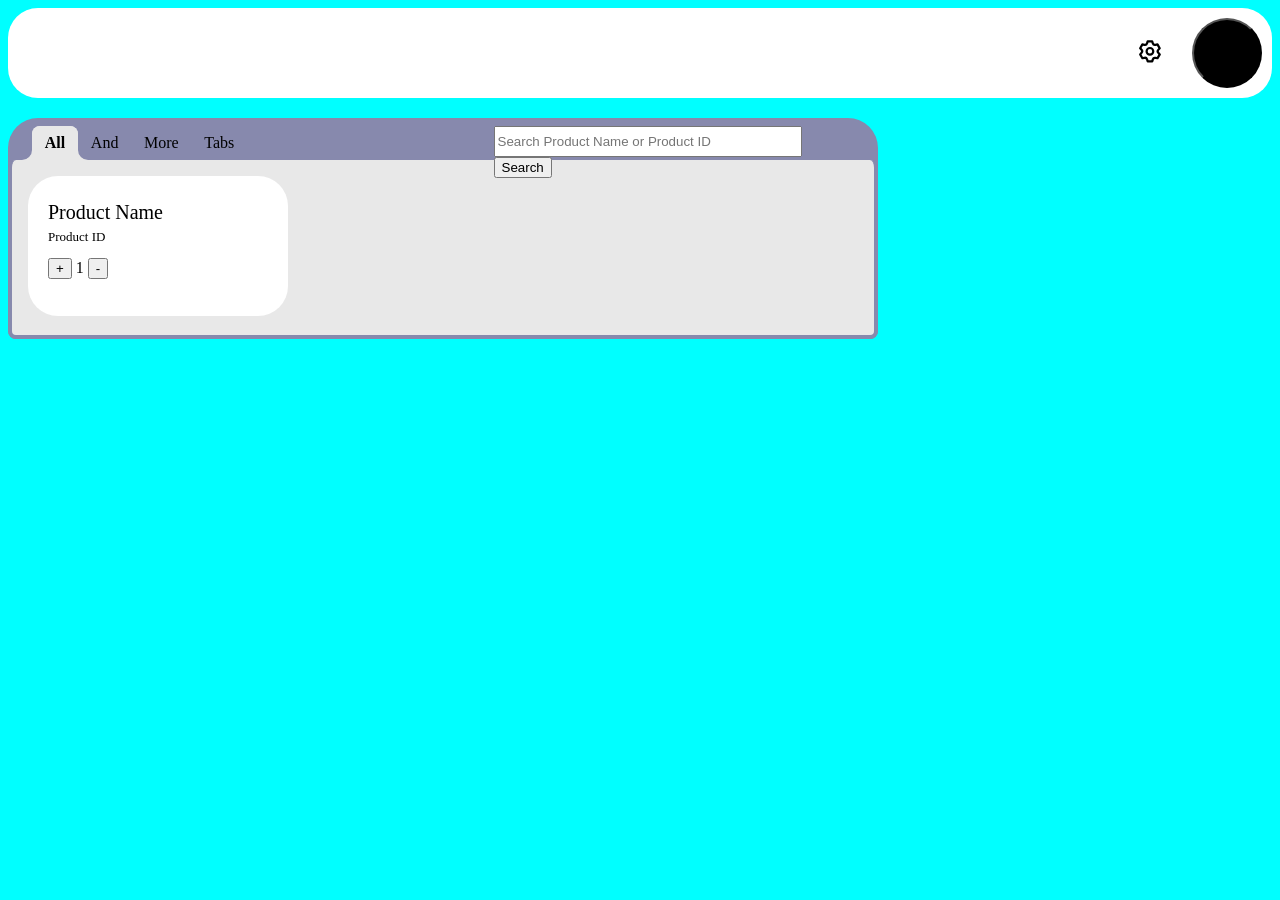
==== user.html @ 6d3f81fd "initial commit" ====
<!DOCTYPE html>
<html lang="en">
<head>
    <meta charset="UTF-8">
    <meta name="viewport" content="width=device-width, initial-scale=1.0">
    <title>User</title>
    <link rel="stylesheet" href="assets/css/user.css">
</head>
<body>
    <div id="content">
        <div id="menus">
            <button style="background-color:transparent; border-color: transparent; cursor: pointer;">
                <svg xmlns="http://www.w3.org/2000/svg" width="2em" viewBox="0 0 24 24"><title>setting</title><path fill="currentColor" d="M19.9 12.66a1 1 0 0 1 0-1.32l1.28-1.44a1 1 0 0 0 .12-1.17l-2-3.46a1 1 0 0 0-1.07-.48l-1.88.38a1 1 0 0 1-1.15-.66l-.61-1.83a1 1 0 0 0-.95-.68h-4a1 1 0 0 0-1 .68l-.56 1.83a1 1 0 0 1-1.15.66L5 4.79a1 1 0 0 0-1 .48L2 8.73a1 1 0 0 0 .1 1.17l1.27 1.44a1 1 0 0 1 0 1.32L2.1 14.1a1 1 0 0 0-.1 1.17l2 3.46a1 1 0 0 0 1.07.48l1.88-.38a1 1 0 0 1 1.15.66l.61 1.83a1 1 0 0 0 1 .68h4a1 1 0 0 0 .95-.68l.61-1.83a1 1 0 0 1 1.15-.66l1.88.38a1 1 0 0 0 1.07-.48l2-3.46a1 1 0 0 0-.12-1.17ZM18.41 14l.8.9l-1.28 2.22l-1.18-.24a3 3 0 0 0-3.45 2L12.92 20h-2.56L10 18.86a3 3 0 0 0-3.45-2l-1.18.24l-1.3-2.21l.8-.9a3 3 0 0 0 0-4l-.8-.9l1.28-2.2l1.18.24a3 3 0 0 0 3.45-2L10.36 4h2.56l.38 1.14a3 3 0 0 0 3.45 2l1.18-.24l1.28 2.22l-.8.9a3 3 0 0 0 0 3.98m-6.77-6a4 4 0 1 0 4 4a4 4 0 0 0-4-4m0 6a2 2 0 1 1 2-2a2 2 0 0 1-2 2"/></svg>
            </button>
            <button id="user-profile"></button>
        </div>
        
    </div>
    <div class="content-body">
        <!-- From Uiverse.io by german_7619 --> 
        <div class="radio-inputs">
            <label class="radio">
                <input type="radio" name="radio" checked="" />
                <span class="name">
                <span class="pre-name"></span>
                <span class="pos-name"></span>
                <span> All </span>
                </span>
                <div class="content">
                <div>
                    <div>
                        <div class="product-card">
                            <div id="product-description">
                                <p id="product-name">Product Name</p>
                                <p id="product-id"> Product ID</p>
                            </div>
                            
                            <div id="quantity-section">
                                <button id="svg-plus">+</button>
                                <label id="quantity">1</label>
                                <button id="svg-minus">-</button>
                            </div>
                        </div>
                    </div>
                </div>
                </div>
            </label>
            <label class="radio">
                <input type="radio" name="radio" />
                <span class="name">
                <span class="pre-name"></span>
                <span class="pos-name"></span>
                <span> And </span>
                </span>
                <div class="content">
                <div>
                    <div>And content</div>
                </div>
                </div>
            </label>

            <label class="radio">
                <input type="radio" name="radio" />
                <span class="name">
                <span class="pre-name"></span>
                <span class="pos-name"></span>
                <span> More </span>
                </span>
                <div class="content">
                <div>
                    <div>More content</div>
                </div>
                </div>
            </label>

            <label class="radio">
                <input type="radio" name="radio" />
                <span class="name">
                <span class="pre-name"></span>
                <span class="pos-name"></span>
                <span> Tabs </span>
                </span>
                <div class="content">
                <div>
                    <div>And Even More content</div>
                </div>
                </div>
            </label>
            <div class="search-inputs">
                <input type="text" placeholder="Search Product Name or Product ID">
                <button>Search</button>
            </div>
        </div>
        

    </div>
    
    <script src="js/pos.js"></script>
</body>
</html>
---- assets/css/user.css ----
body{
    background-color: aqua;
}

#content{
    background-color: white;
    height: 100%;
    border-radius: 30px;
    padding: 10px;
    margin-bottom: 20px;

}
#menus{
    display: flex;
    justify-content: flex-end;
    gap: 20px;
}

#user-profile{
    width: 70px;
    height: 70px;
    background-color: black;
    border-radius: 50%;
    cursor: pointer;
}
#user-profile:hover{
    background-color: blue;
}

#content-body{
    padding: 100px;
}

/* From Uiverse.io by german_7619 */ 
.radio-inputs {

  position: relative;
  display: inline-flex;
  border-top-left-radius: 30px;
  border-top-right-radius: 30px;
  background-color: #8789ad;
  font-size: 16px;
  width: 65%;
  height: 30px;
  padding: 0.5rem 1.5rem 0.5rem 1.5rem;
}
.search-inputs{
    padding-left: 30%;
    position: relative;
    display: inline;
}
.search-inputs input{
    width: 300px;
    height: 25px;
}

.radio-inputs .radio input {
  display: none;
}

.radio-inputs .radio .name {
  display: flex;
  cursor: pointer;
  align-items: center;
  justify-content: center;
  border: none;
  transition: all 0.15s ease-in-out;
  position: relative;
  border-top-left-radius: 0.5rem;
  border-top-right-radius: 0.5rem;
}

.radio-inputs .radio input + .name:hover {
  color: #fff;
}

.radio-inputs .radio input + .name .pre-name,
.radio-inputs .radio input + .name .pos-name {
  content: "";
  position: absolute;
  width: 10px;
  height: 10px;
  background-color: #8789ad;
  bottom: 0;
  opacity: 0;
}

.radio-inputs .radio input + .name .pre-name {
  right: -10px;
  border-bottom-left-radius: 300px;
  box-shadow: -3px 3px 0px 3px #e8e8e8;
}

.radio-inputs .radio input + .name .pos-name {
  left: -10px;
  border-bottom-right-radius: 300px;
  box-shadow: 3px 3px 0px 3px #e8e8e8;
}

.radio-inputs .radio input:checked + .name {
  animation: name-activated;
  animation-duration: 0.1s;
  animation-fill-mode: forwards;
}

@keyframes name-activated {
  from {
    background-color: #8789ad;
    font-weight: 400;
    cursor: pointer;
    color: white;
  }

  to {
    background-color: #e8e8e8;
    font-weight: 600;
    cursor: default;
    color: black;
  }
}

.radio-inputs .radio input:checked + .name .pre-name,
.radio-inputs .radio input:checked + .name .pos-name {
  animation: name-border-activated;
  animation-duration: 0.1s;
  animation-fill-mode: forwards;
  z-index: 0;
}

@keyframes name-border-activated {
  from {
    opacity: 0;
  }

  to {
    opacity: 1;
  }
}

.radio-inputs .radio .name span:last-child {
  z-index: 1;
  padding: 0.5rem 0.8rem;
  border-top-left-radius: 0.5rem;
  border-top-right-radius: 0.5rem;
}

.radio-inputs .radio input:checked + .name span:last-child {
  animation: name-text-activated;
  animation-duration: 0.1s;
  animation-fill-mode: forwards;
}

@keyframes name-text-activated {
  from {
    background-color: #8789ad;
  }

  to {
    background-color: #e8e8e8;
  }
}

.radio-inputs > .radio > .content {
  display: none;
}

.radio-inputs > label.radio > input:checked ~ div.content {
  display: block;
}

.radio-inputs > label.radio > input:checked ~ div.content div * {
  animation: content-activated;
  animation-duration: 1s;
  animation-fill-mode: forwards;
}

.content {
  background-color: #8789ad;
  position: absolute;
  left: 0px;
  right: 0px;
  border-bottom-left-radius: 0.5rem;
  border-bottom-right-radius: 0.5rem;
}

.content > div {
  background-color: #e8e8e8;
  border-radius: 0.5rem;
  padding: 1rem;
  padding-bottom: 1.2rem;
  border: 4px solid #8789ad;
  border-top-width: 0px;
}

@keyframes content-activated {
  from {
    opacity: 0;
  }

  to {
    opacity: 1;
  }
}
#product-description{
  display: flex;
  flex-direction: column;
}
.product-card{
  width: 250px;
  height: 130px;
  padding: 5px;
  background-color: white;
  border-radius: 30px;
}
#product-name{
  display: inline;
  font-size: 20px;
  padding: 0;
  margin-left: 15px;
  margin-bottom: 0;
}
#product-id{
  display: inline-block;
  font-size: small;
  margin-top: 5px;
  margin-left: 15px; 
}

#quantity-section{
  padding-left: 15px;
}
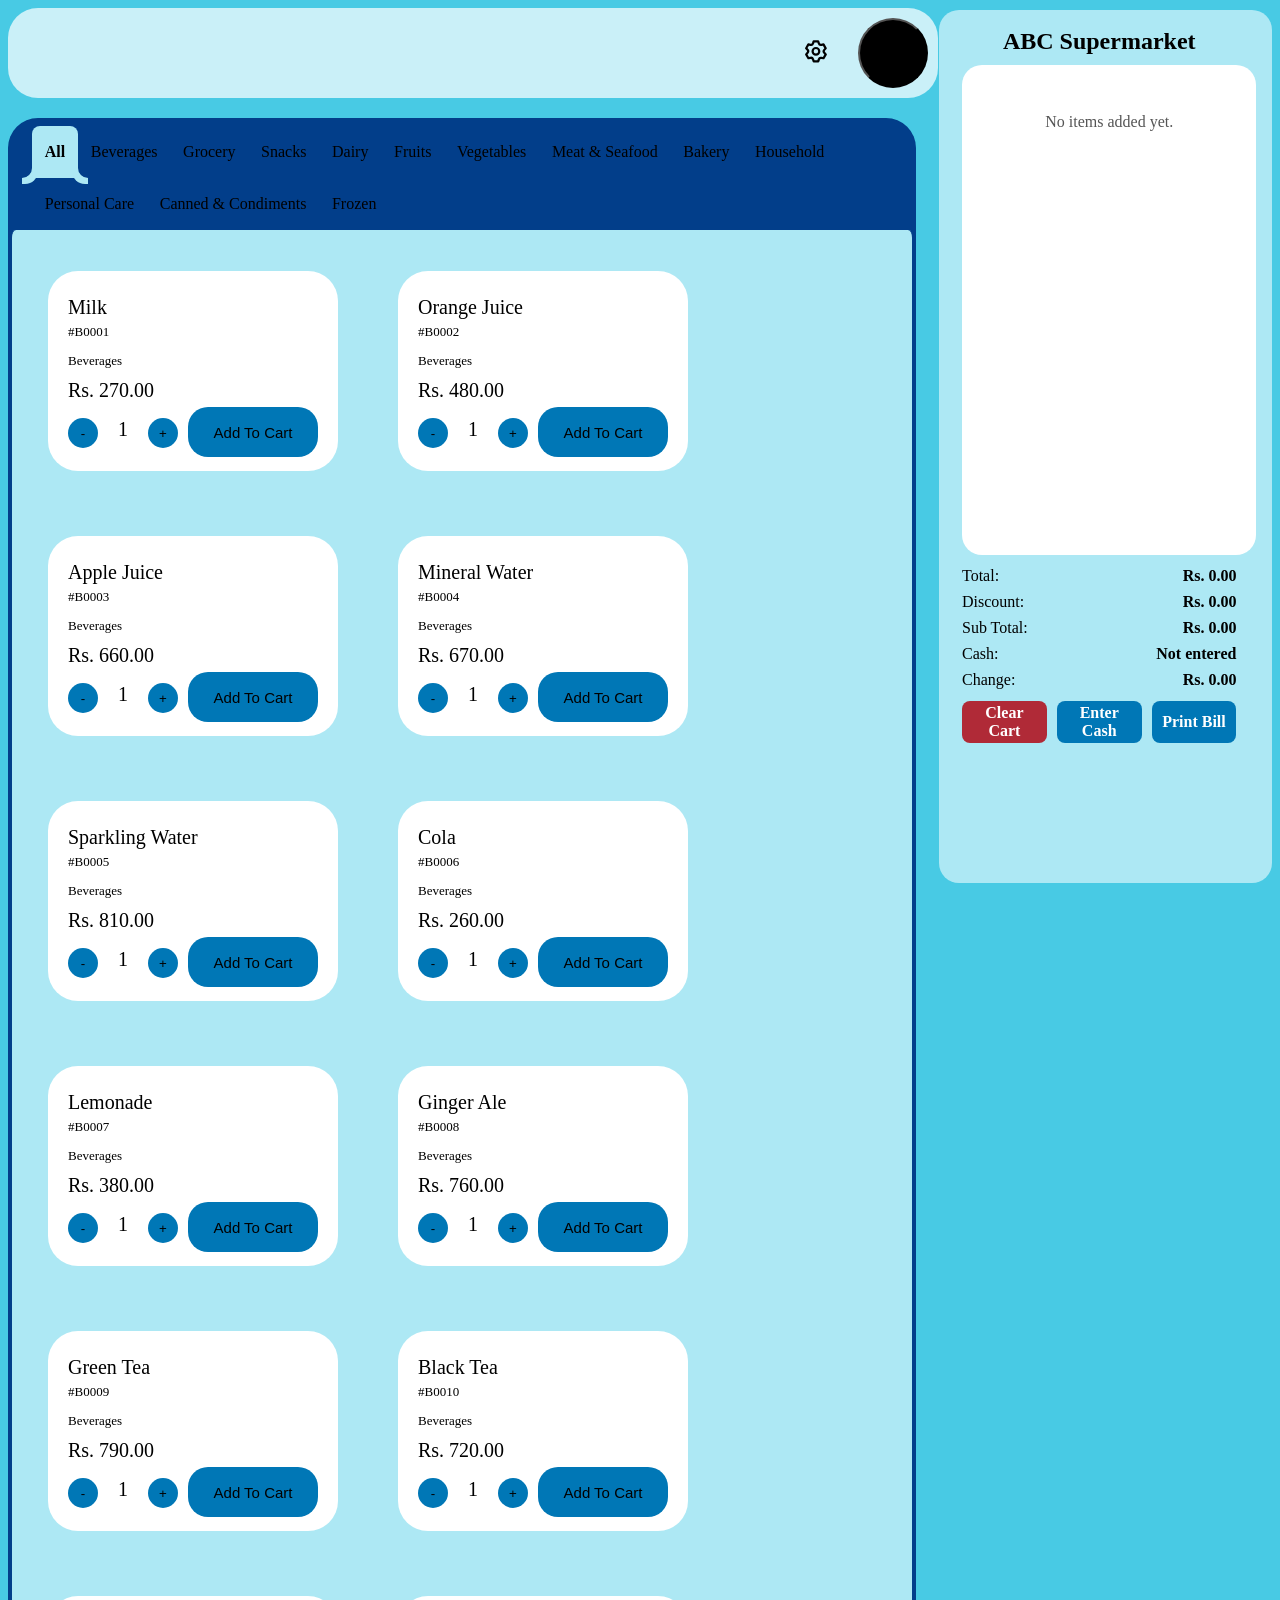
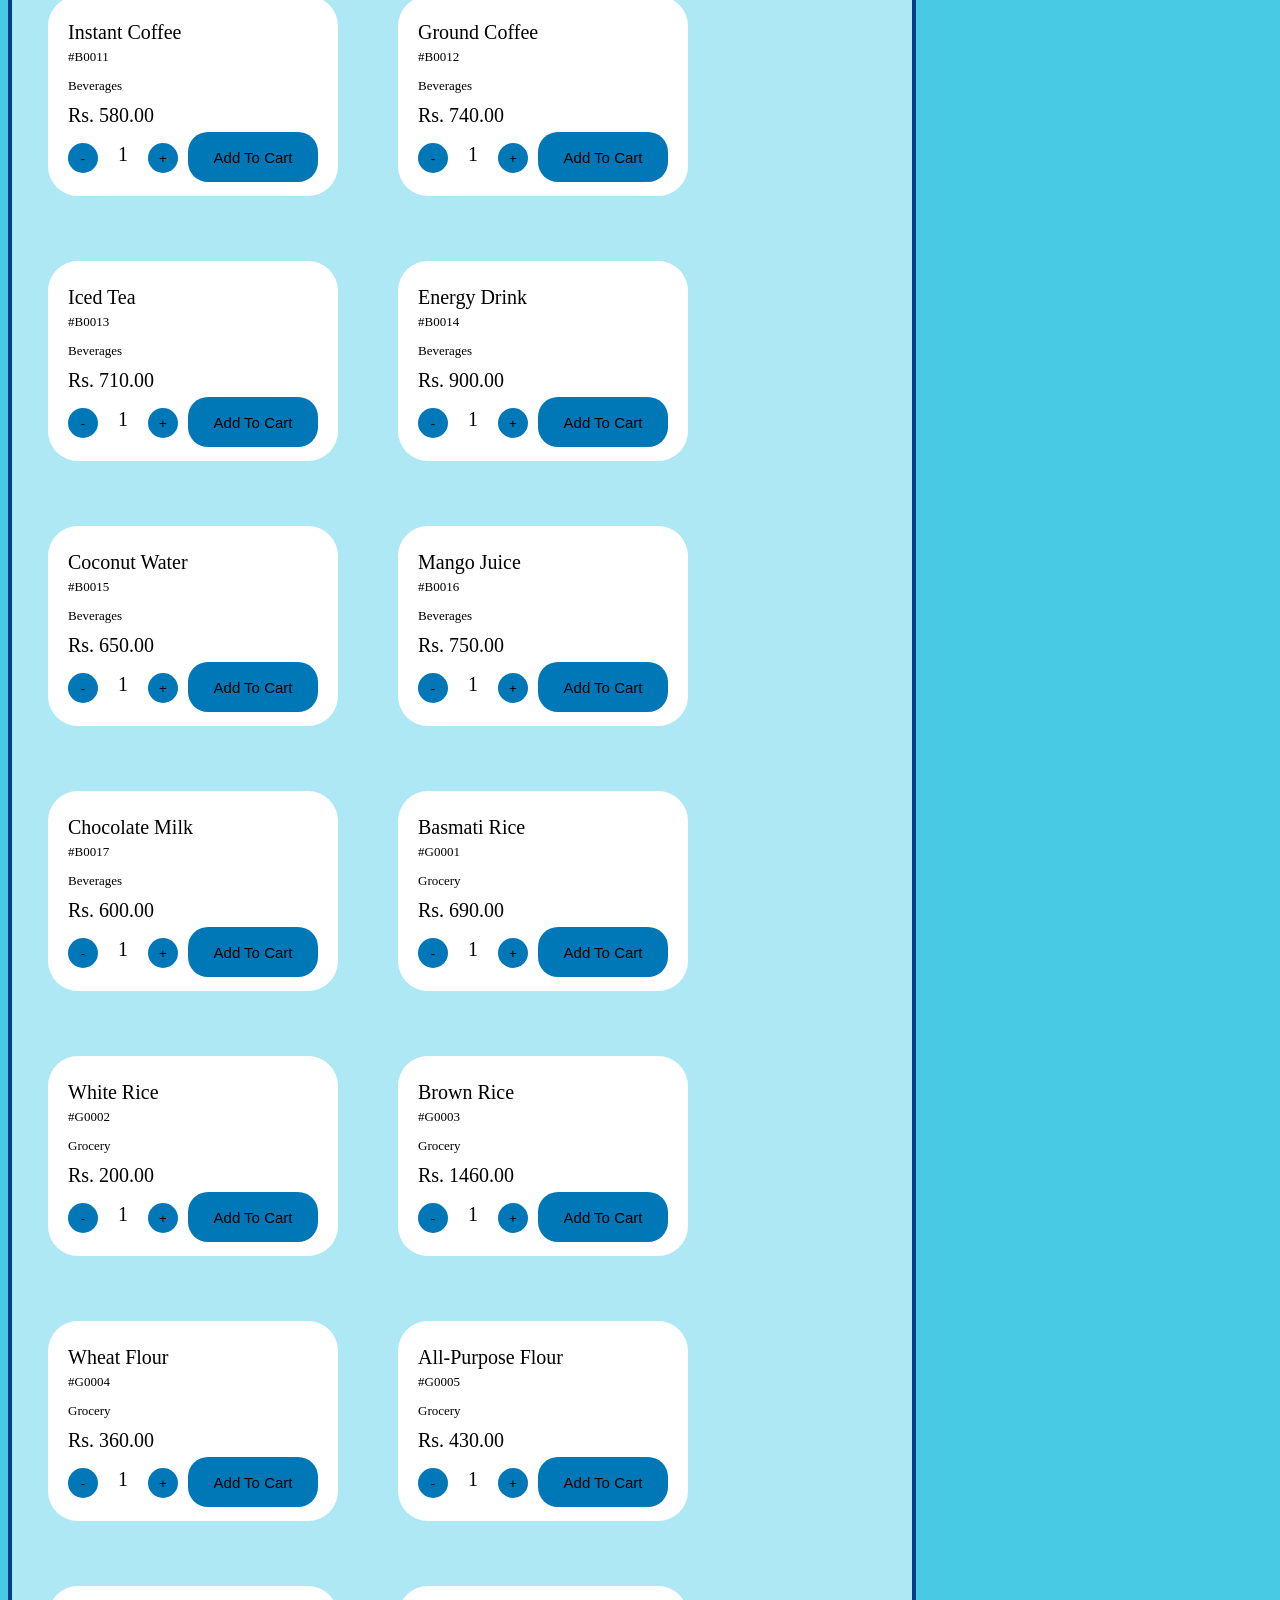
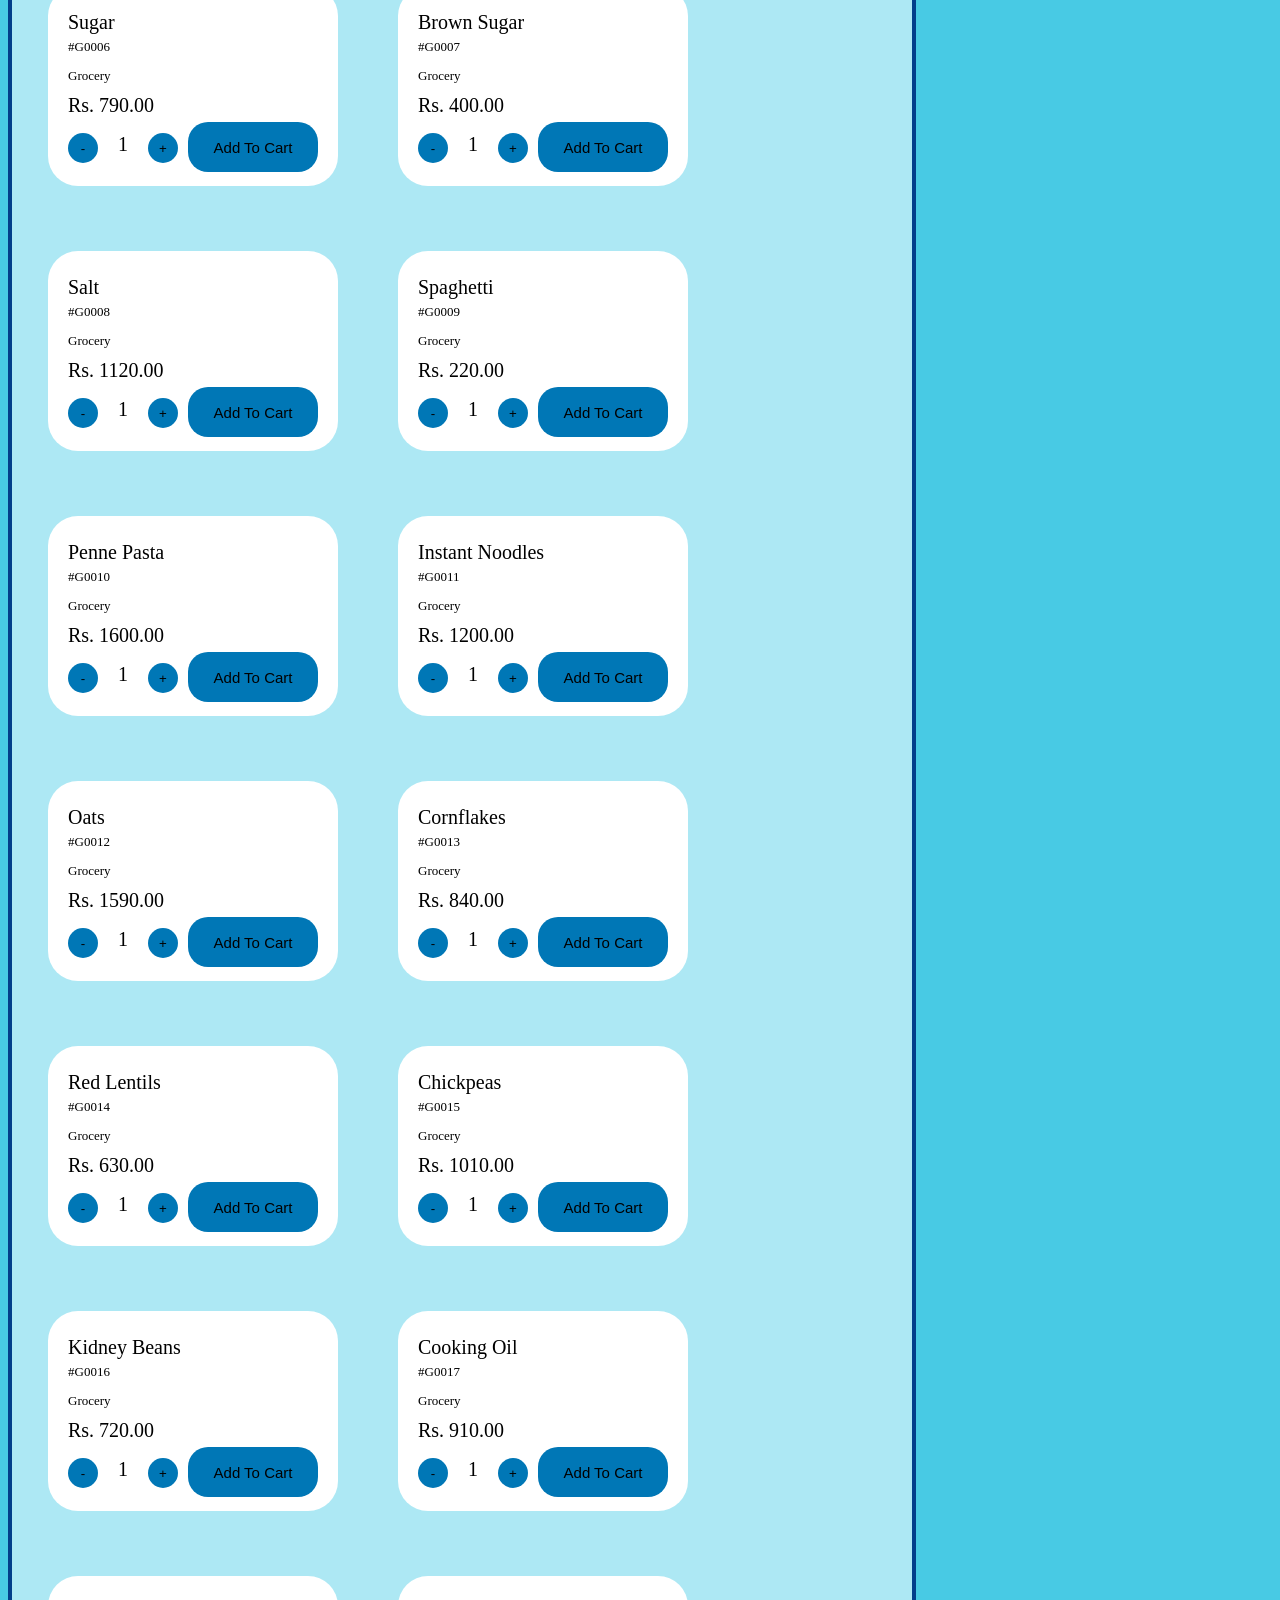
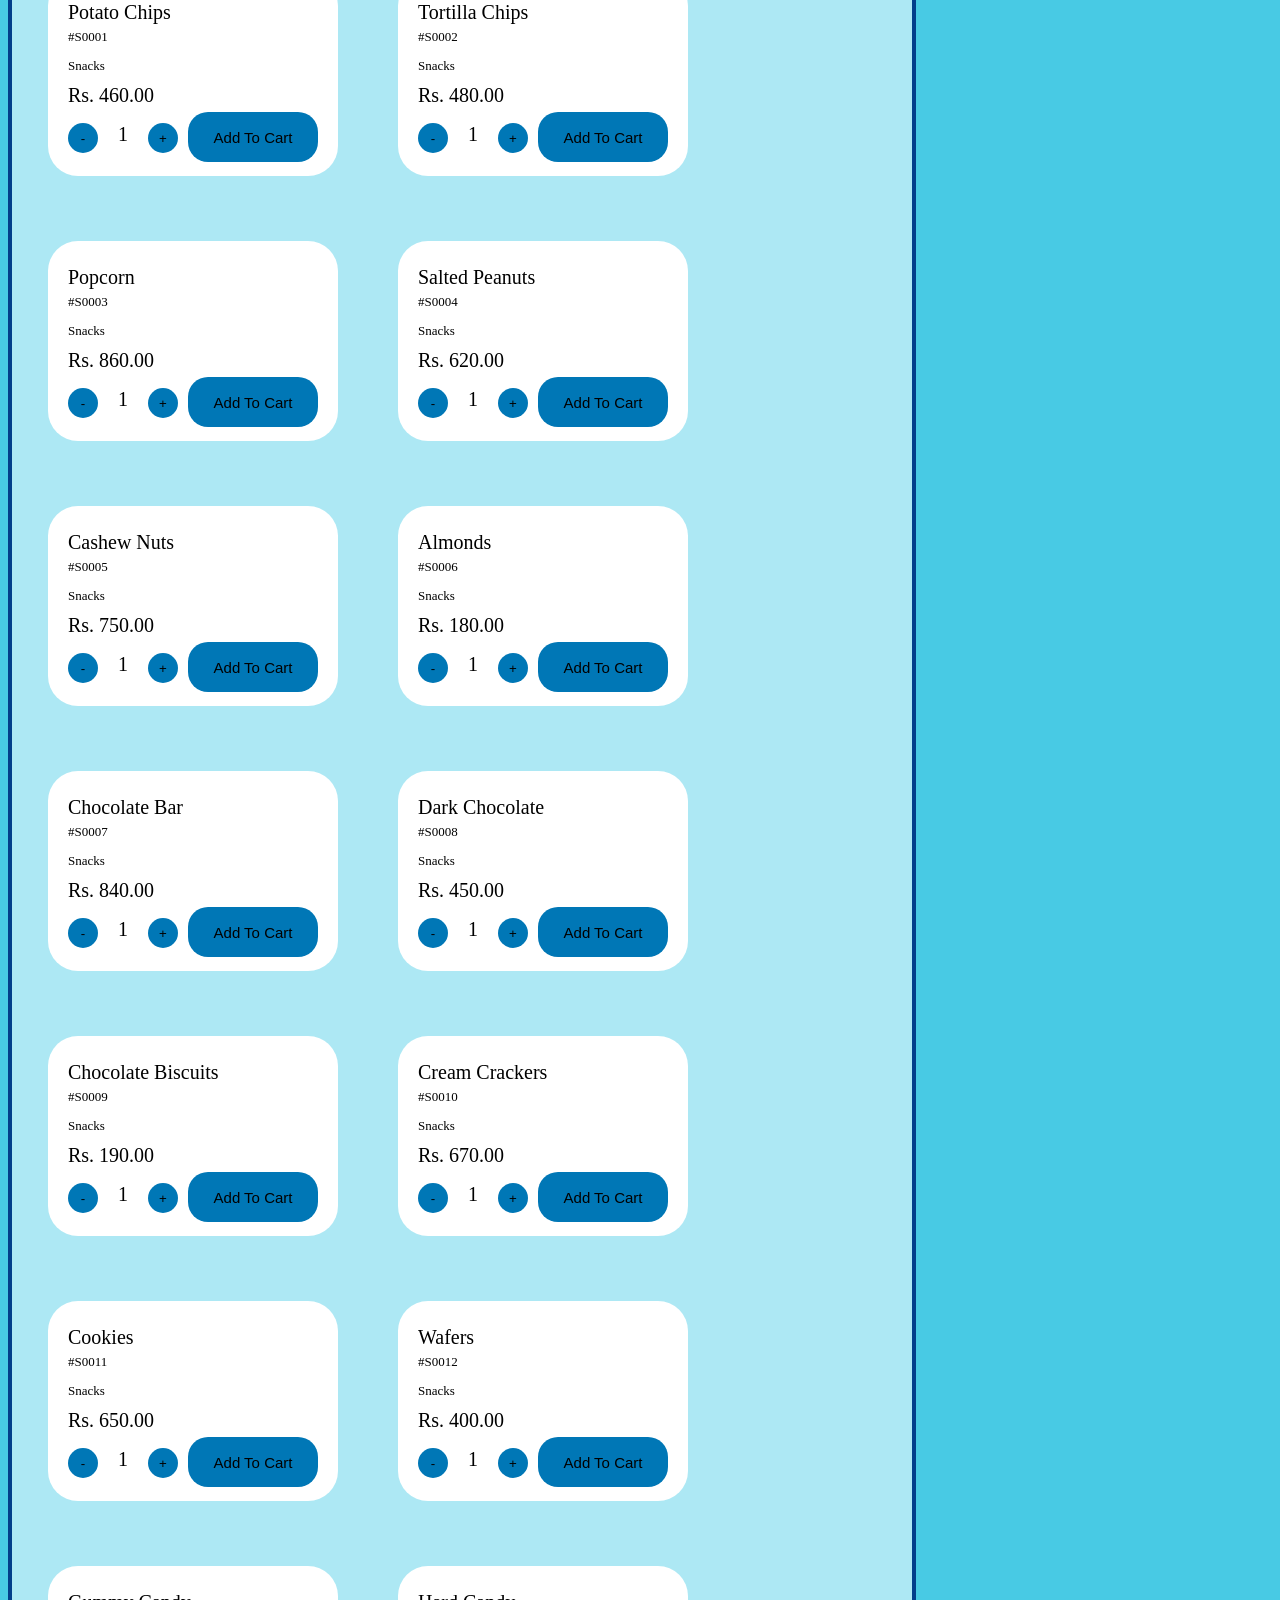
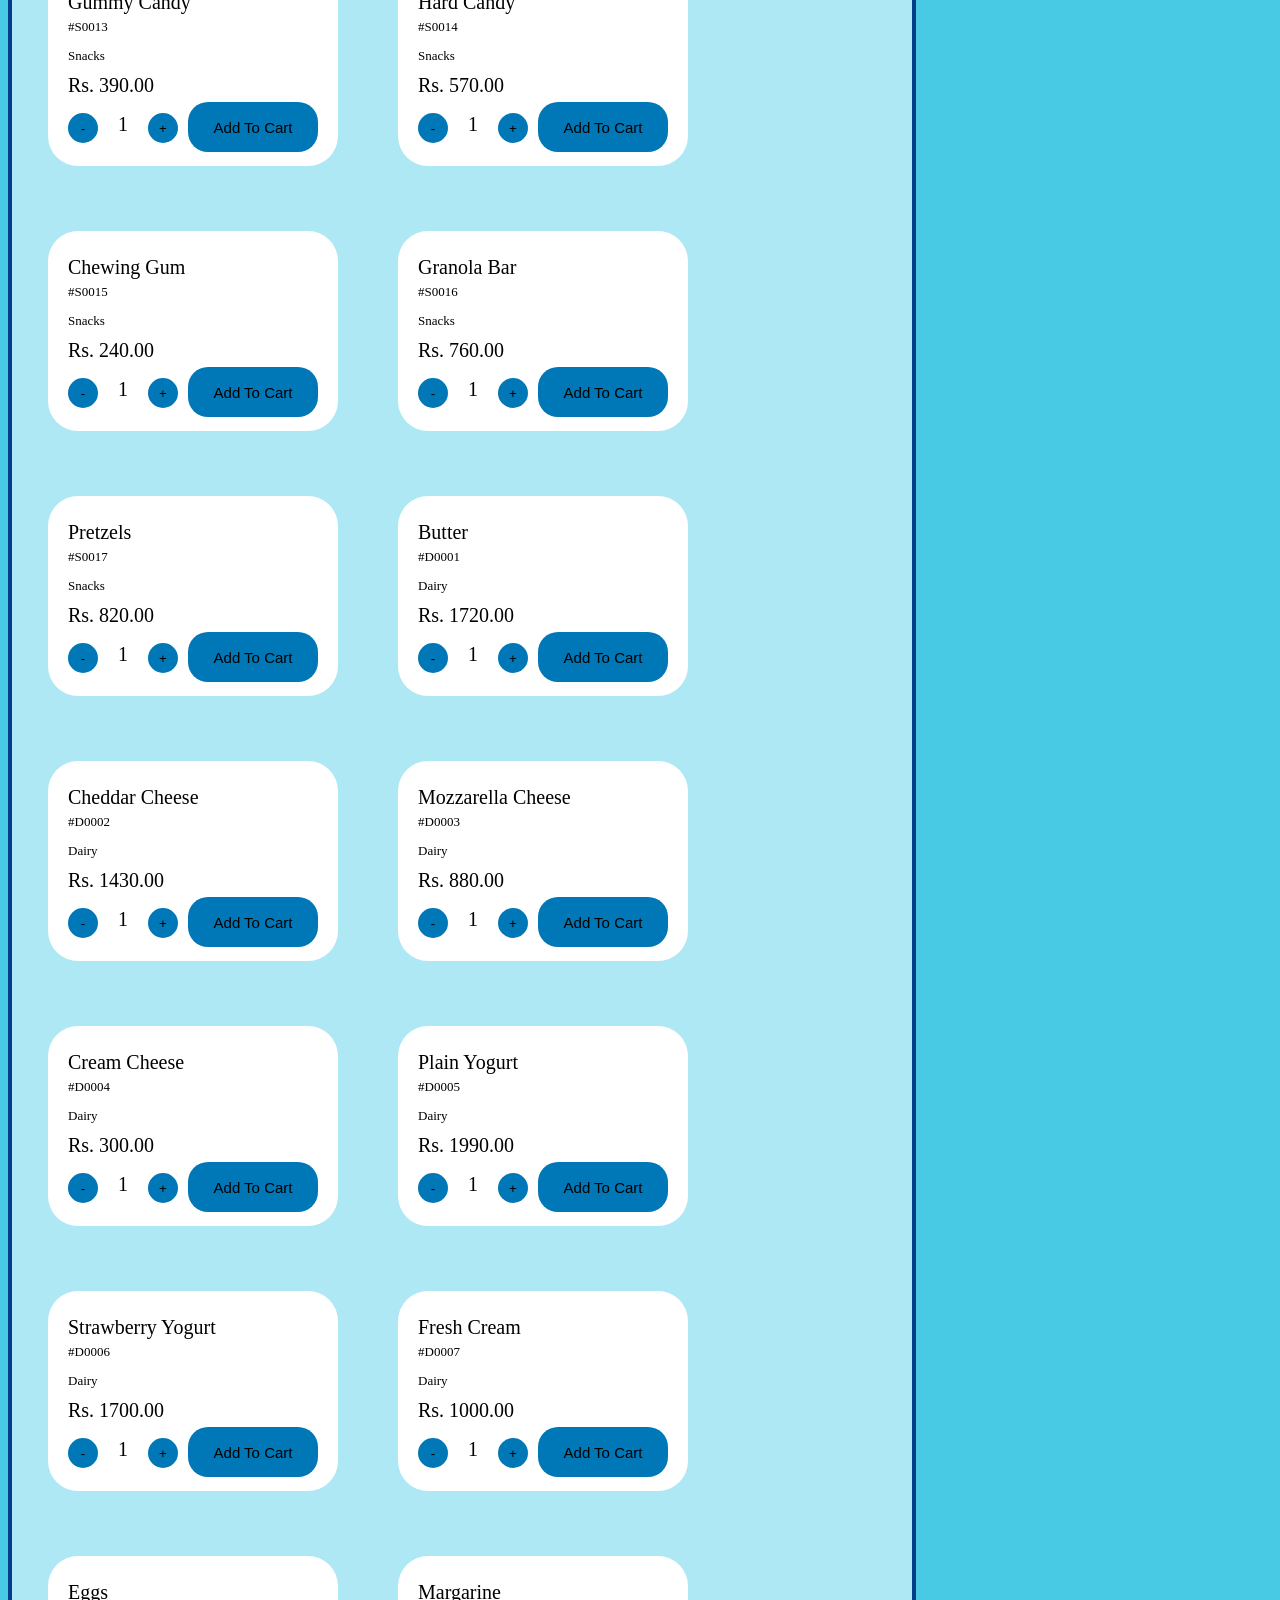
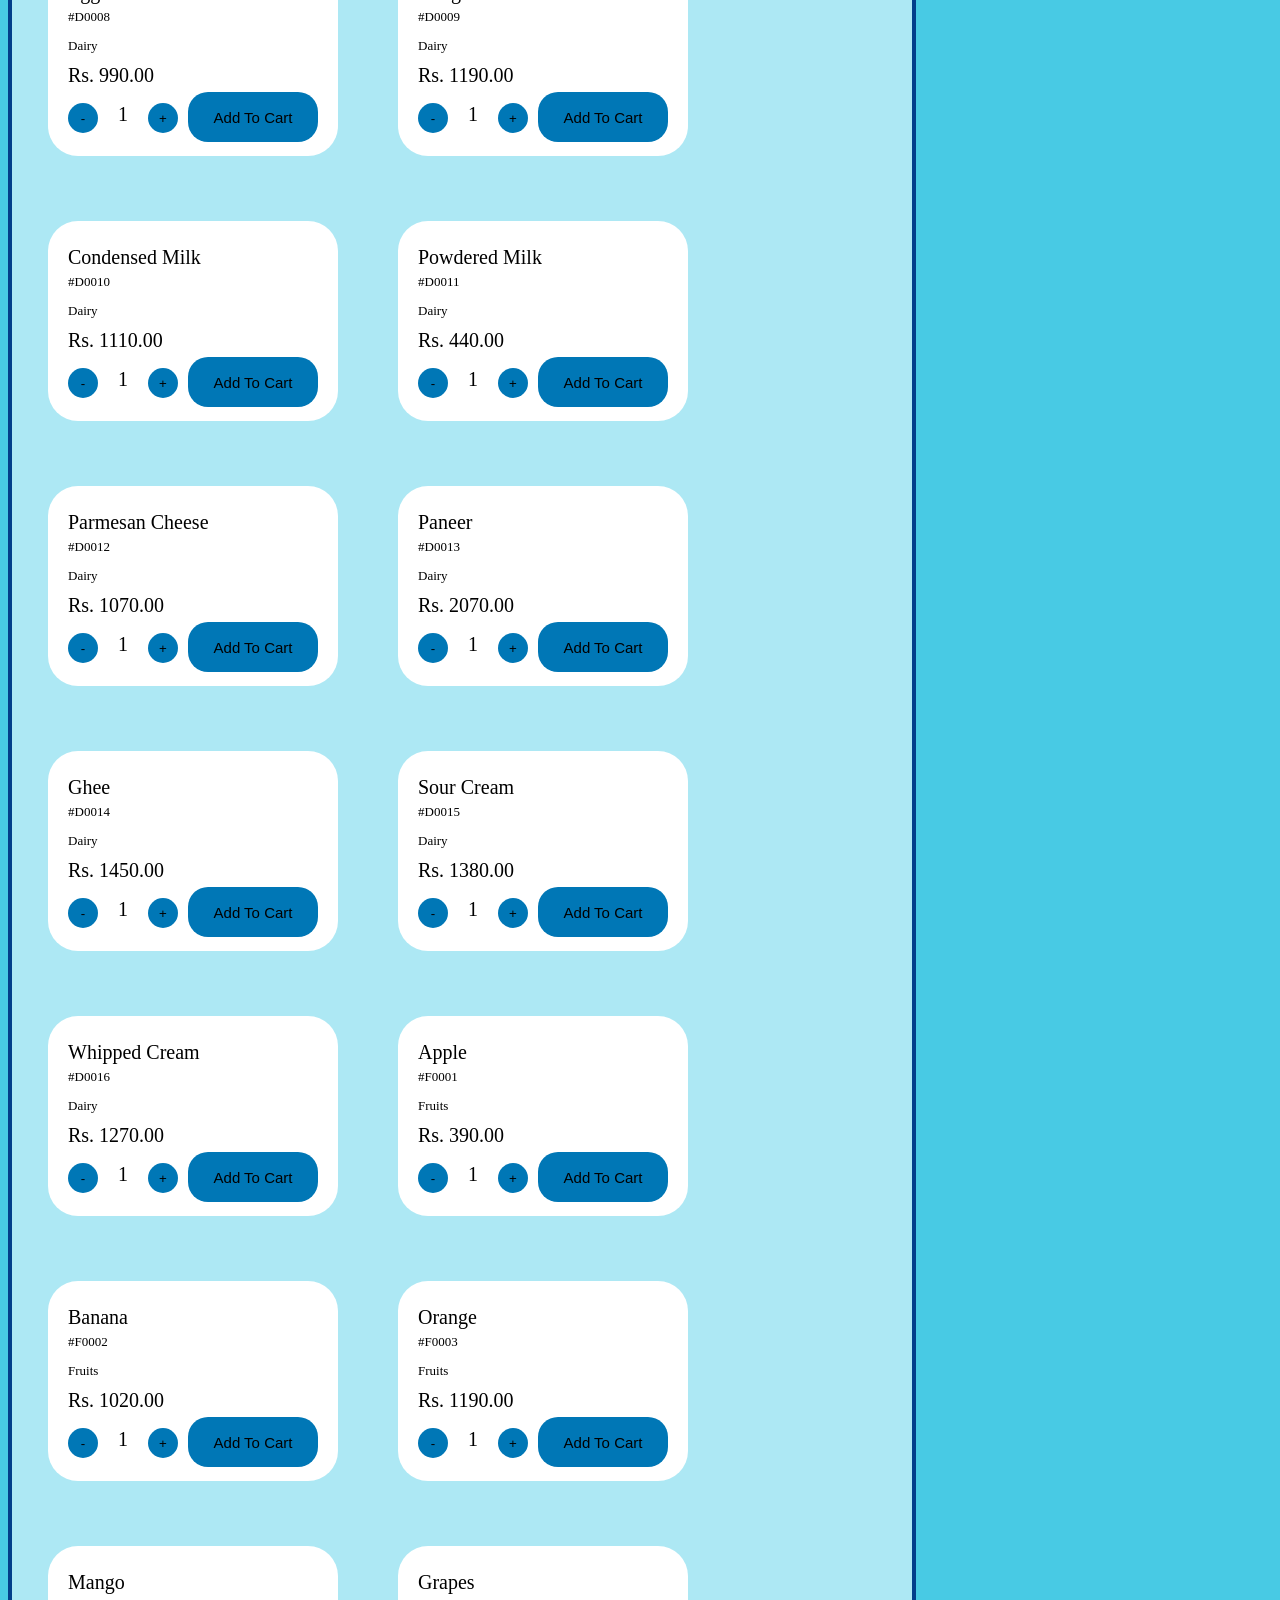
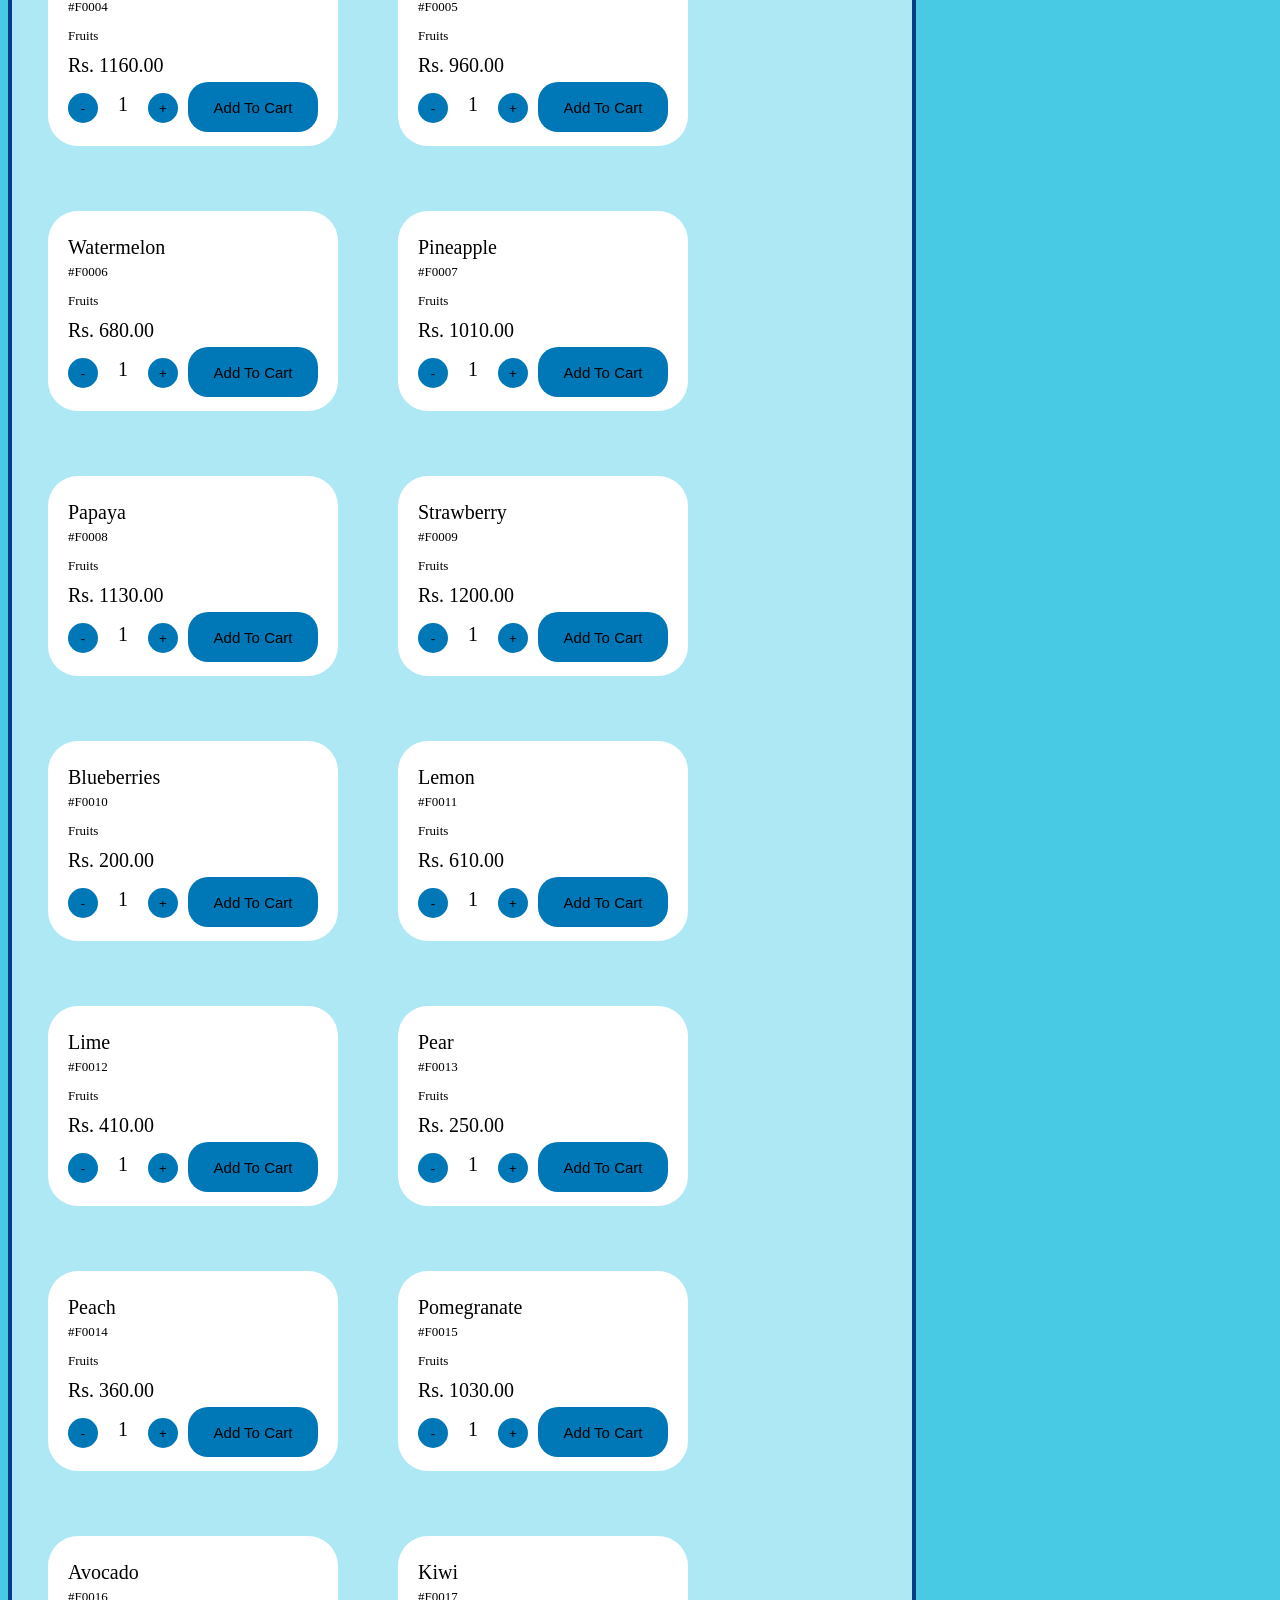
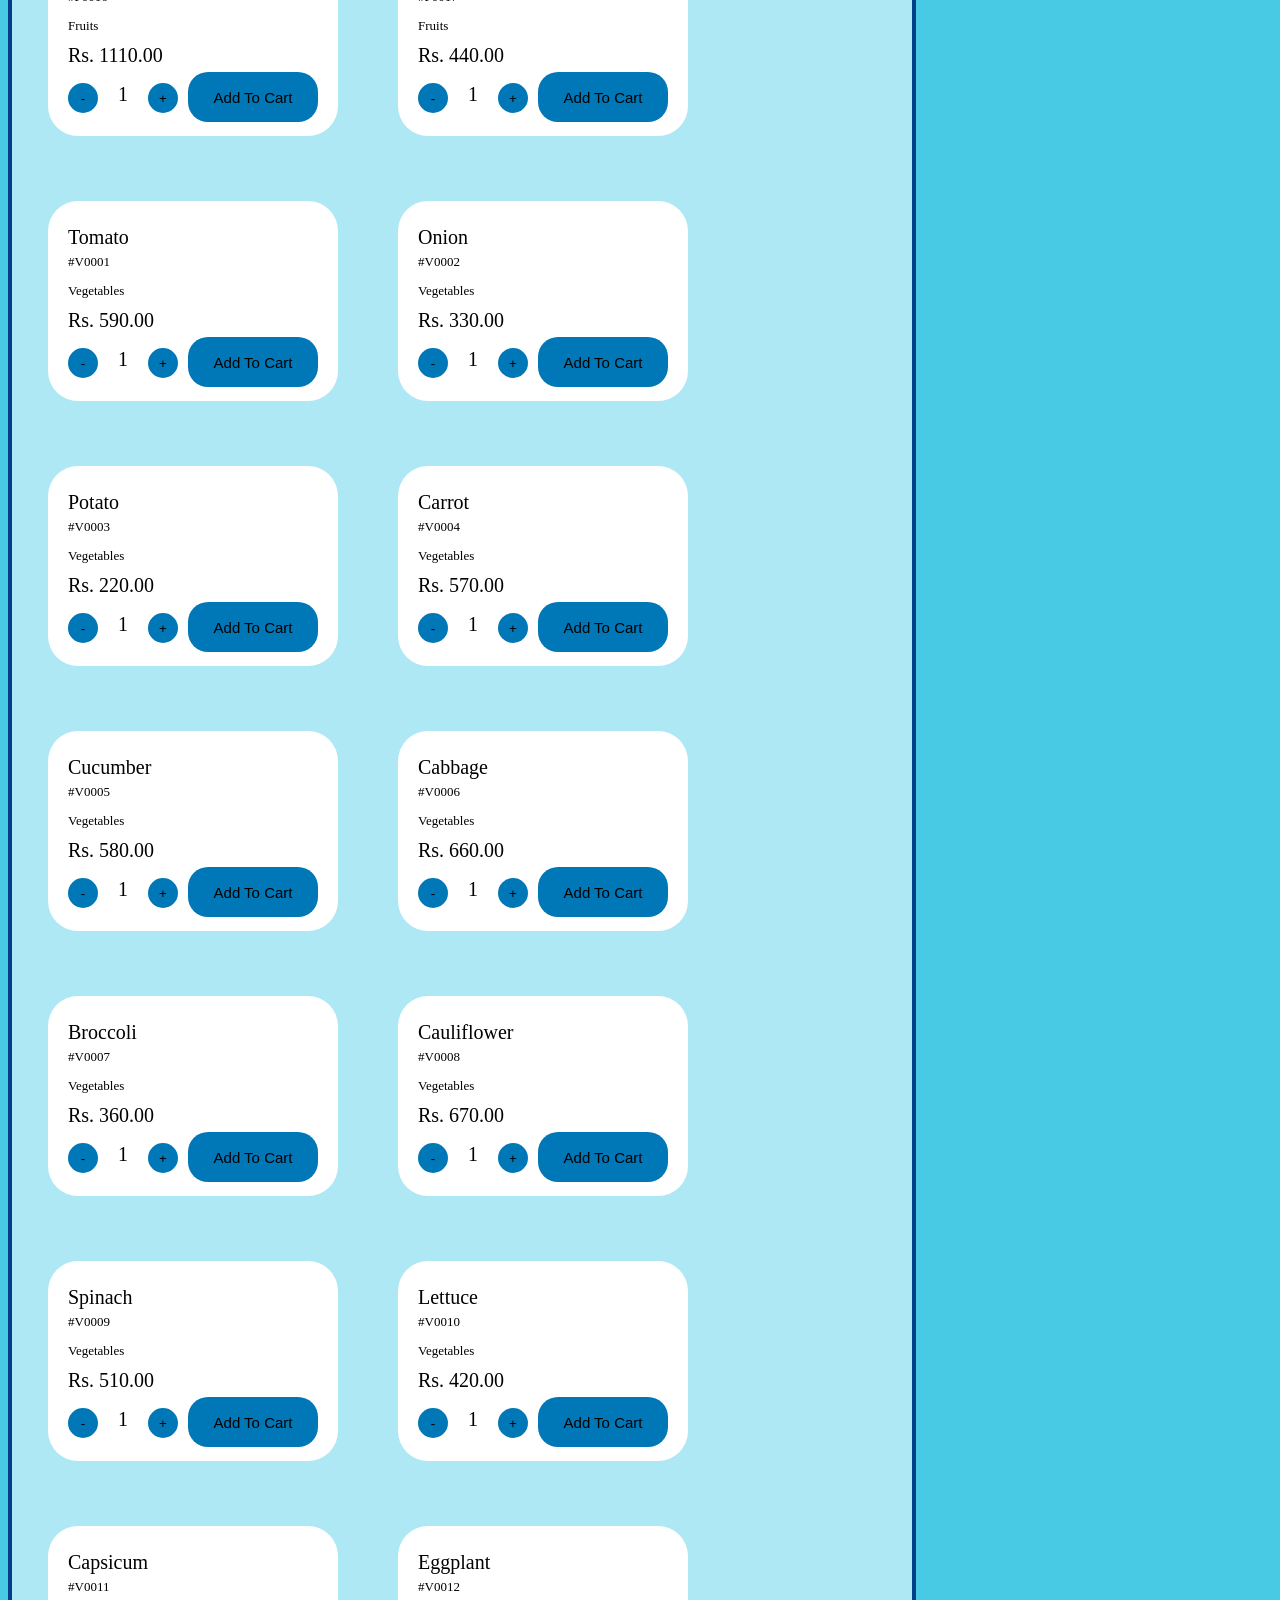
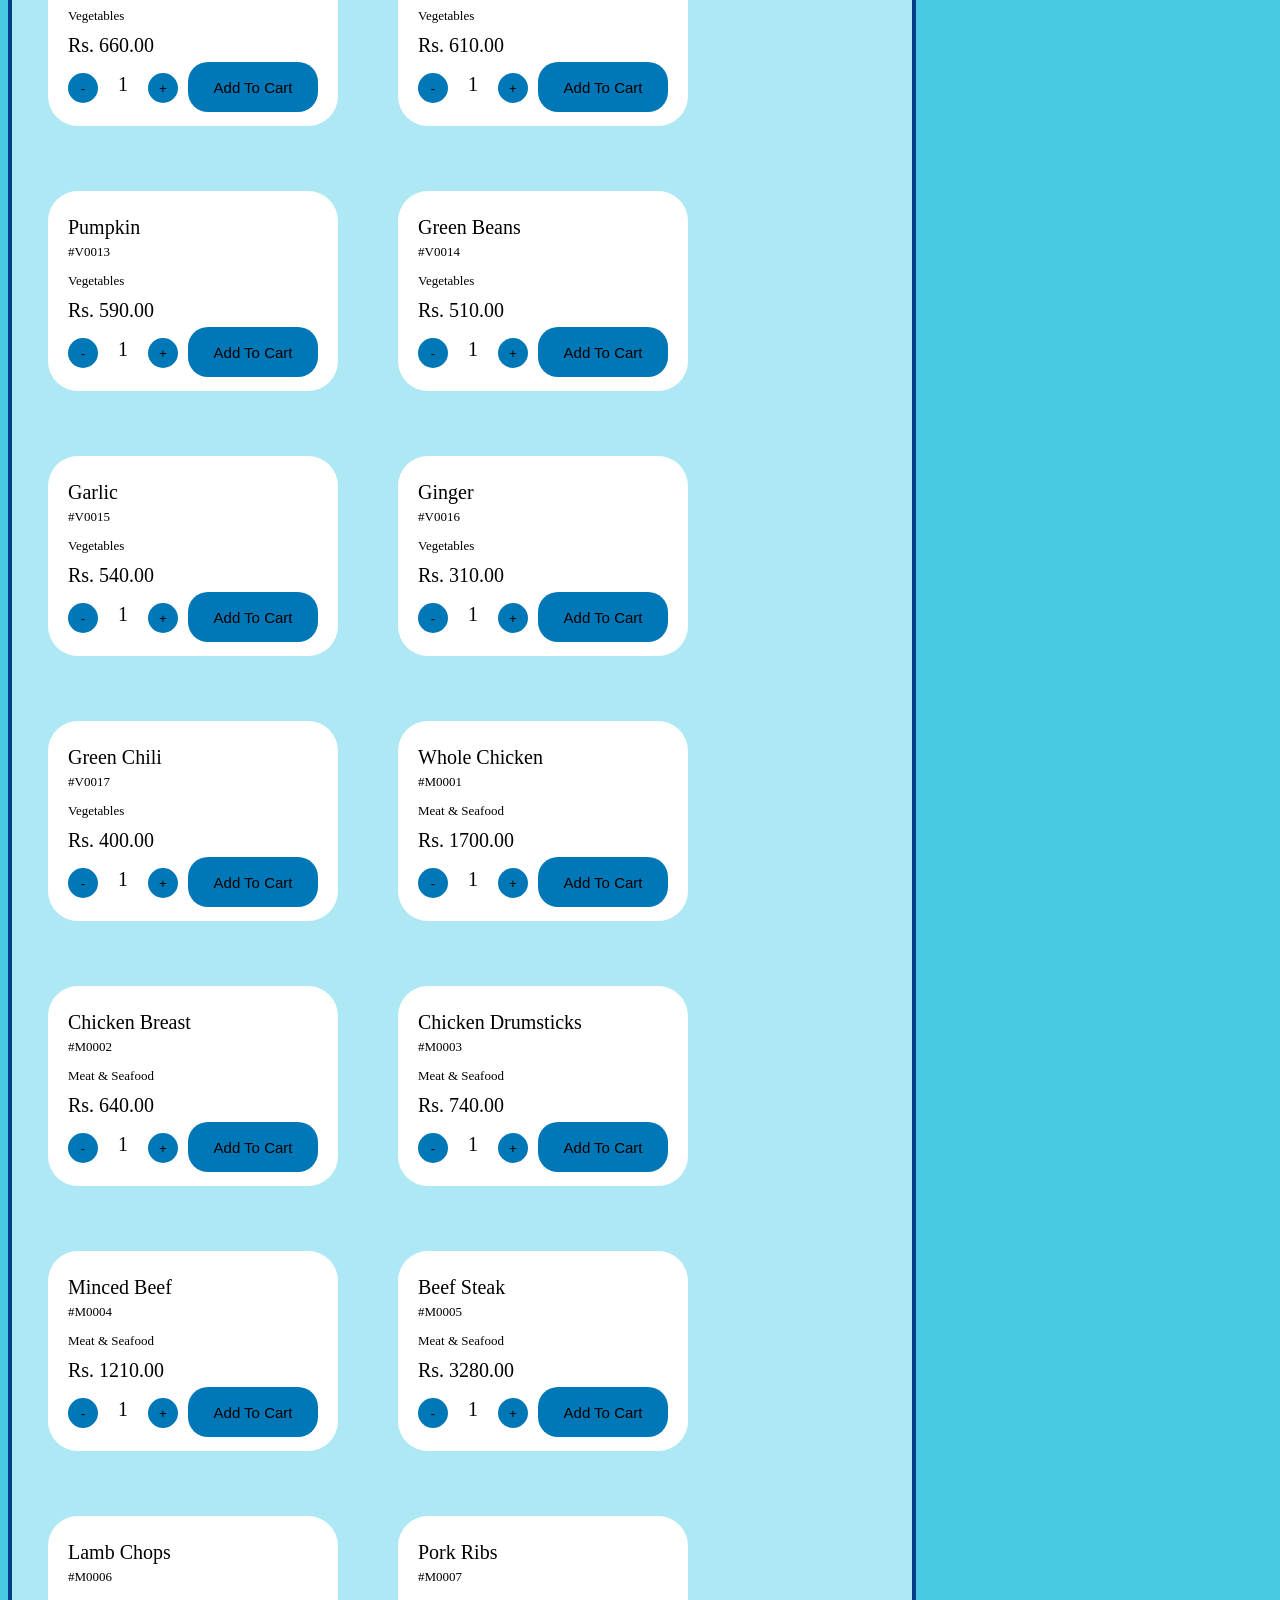
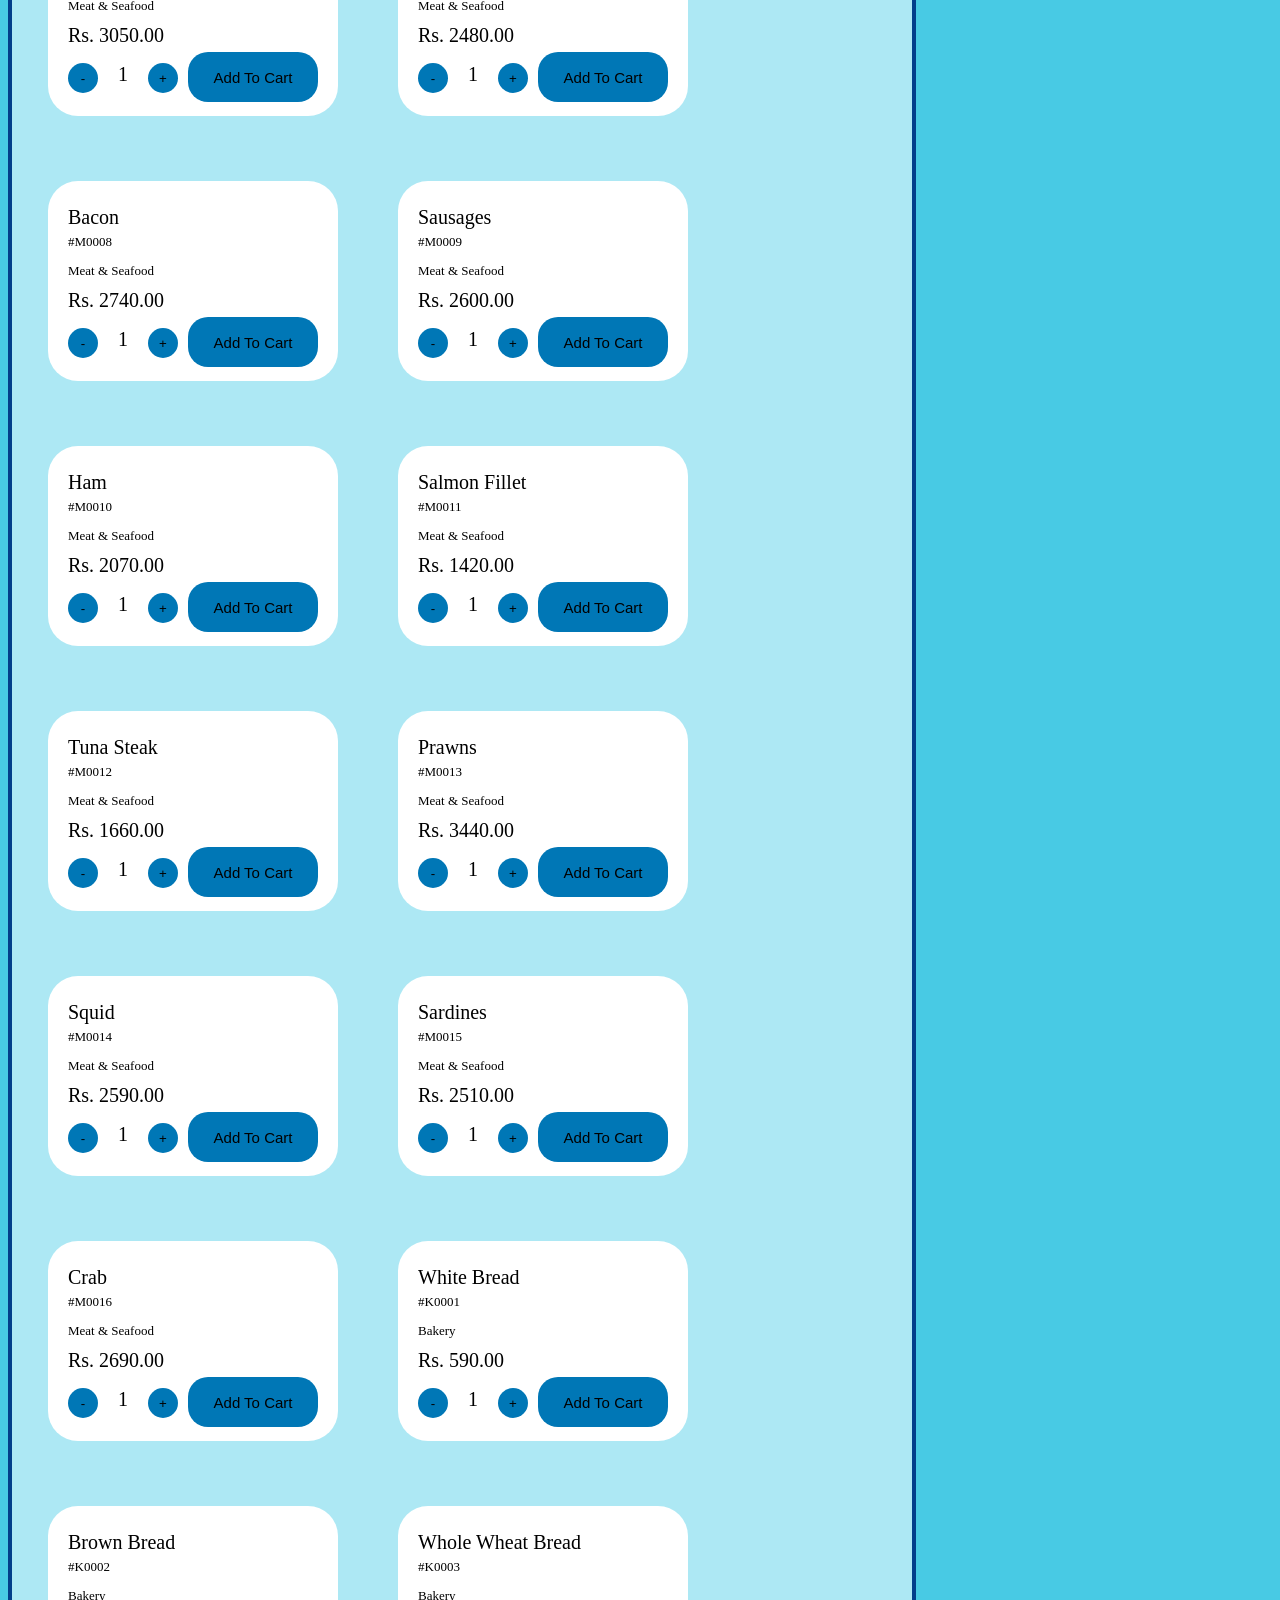
==== commit 2037d95d: "Refactor user interface and enhance product display functionality" ====
--- a/user.html
+++ b/user.html
@@ -14,11 +14,11 @@
             </button>
             <button id="user-profile"></button>
         </div>
-        
     </div>
     <div class="content-body">
         <!-- From Uiverse.io by german_7619 --> 
         <div class="radio-inputs">
+
             <label class="radio">
                 <input type="radio" name="radio" checked="" />
                 <span class="name">
@@ -28,69 +28,197 @@
                 </span>
                 <div class="content">
                 <div>
-                    <div>
-                        <div class="product-card">
-                            <div id="product-description">
-                                <p id="product-name">Product Name</p>
-                                <p id="product-id"> Product ID</p>
-                            </div>
-                            
-                            <div id="quantity-section">
-                                <button id="svg-plus">+</button>
-                                <label id="quantity">1</label>
-                                <button id="svg-minus">-</button>
-                            </div>
-                        </div>
+                    <div class="product-list" data-category="all">
                     </div>
                 </div>
                 </div>
             </label>
-            <label class="radio">
-                <input type="radio" name="radio" />
-                <span class="name">
-                <span class="pre-name"></span>
-                <span class="pos-name"></span>
-                <span> And </span>
-                </span>
-                <div class="content">
-                <div>
-                    <div>And content</div>
-                </div>
-                </div>
-            </label>
-
-            <label class="radio">
-                <input type="radio" name="radio" />
-                <span class="name">
-                <span class="pre-name"></span>
-                <span class="pos-name"></span>
-                <span> More </span>
-                </span>
-                <div class="content">
-                <div>
-                    <div>More content</div>
-                </div>
-                </div>
-            </label>
-
-            <label class="radio">
-                <input type="radio" name="radio" />
-                <span class="name">
-                <span class="pre-name"></span>
-                <span class="pos-name"></span>
-                <span> Tabs </span>
-                </span>
-                <div class="content">
-                <div>
-                    <div>And Even More content</div>
-                </div>
-                </div>
-            </label>
-            <div class="search-inputs">
+
+            <label class="radio">
+                <input type="radio" name="radio" />
+                <span class="name">
+                <span class="pre-name"></span>
+                <span class="pos-name"></span>
+                <span> Beverages </span>
+                </span>
+                <div class="content">
+                <div>
+                    <div class="product-list" data-category="Beverages"></div>
+                </div>
+                </div>
+            </label>
+
+            <label class="radio">
+                <input type="radio" name="radio" />
+                <span class="name">
+                <span class="pre-name"></span>
+                <span class="pos-name"></span>
+                <span> Grocery </span>
+                </span>
+                <div class="content">
+                <div>
+                    <div class="product-list" data-category="Grocery"></div>
+                </div>
+                </div>
+            </label>
+
+            <label class="radio">
+                <input type="radio" name="radio" />
+                <span class="name">
+                <span class="pre-name"></span>
+                <span class="pos-name"></span>
+                <span> Snacks </span>
+                </span>
+                <div class="content">
+                <div>
+                    <div class="product-list" data-category="Snacks"></div>
+                </div>
+                </div>
+            </label>
+
+            <label class="radio">
+                <input type="radio" name="radio" />
+                <span class="name">
+                <span class="pre-name"></span>
+                <span class="pos-name"></span>
+                <span> Dairy </span>
+                </span>
+                <div class="content">
+                <div>
+                    <div class="product-list" data-category="Dairy"></div>
+                </div>
+                </div>
+            </label>
+            <label class="radio">
+                <input type="radio" name="radio" />
+                <span class="name">
+                <span class="pre-name"></span>
+                <span class="pos-name"></span>
+                <span> Fruits </span>
+                </span>
+                <div class="content">
+                <div>
+                    <div class="product-list" data-category="Fruits"></div>
+                </div>
+                </div>
+            </label>
+            <label class="radio">
+                <input type="radio" name="radio" />
+                <span class="name">
+                <span class="pre-name"></span>
+                <span class="pos-name"></span>
+                <span> Vegetables </span>
+                </span>
+                <div class="content">
+                <div>
+                    <div class="product-list" data-category="Vegetables"></div>
+                </div>
+                </div>
+            </label>
+            <label class="radio">
+                <input type="radio" name="radio" />
+                <span class="name">
+                <span class="pre-name"></span>
+                <span class="pos-name"></span>
+                <span> Meat & Seafood </span>
+                </span>
+                <div class="content">
+                <div>
+                    <div class="product-list" data-category="Meat &amp; Seafood"></div>
+                </div>
+                </div>
+            </label>
+            <label class="radio">
+                <input type="radio" name="radio" />
+                <span class="name">
+                <span class="pre-name"></span>
+                <span class="pos-name"></span>
+                <span> Bakery </span>
+                </span>
+                <div class="content">
+                <div>
+                    <div class="product-list" data-category="Bakery"></div>
+                </div>
+                </div>
+            </label>
+            <label class="radio">
+                <input type="radio" name="radio" />
+                <span class="name">
+                <span class="pre-name"></span>
+                <span class="pos-name"></span>
+                <span> Household </span>
+                </span>
+                <div class="content">
+                <div>
+                    <div class="product-list" data-category="Household"></div>
+                </div>
+                </div>
+            </label>
+            <label class="radio">
+                <input type="radio" name="radio" />
+                <span class="name">
+                <span class="pre-name"></span>
+                <span class="pos-name"></span>
+                <span> Personal Care </span>
+                </span>
+                <div class="content">
+                <div>
+                    <div class="product-list" data-category="Personal Care"></div>
+                </div>
+                </div>
+            </label>
+            <label class="radio">
+                <input type="radio" name="radio" />
+                <span class="name">
+                <span class="pre-name"></span>
+                <span class="pos-name"></span>
+                <span> Canned & Condiments </span>
+                </span>
+                <div class="content">
+                <div>
+                    <div class="product-list" data-category="Canned &amp; Condiments"></div>
+                </div>
+                </div>
+            </label>
+            <label class="radio">
+                <input type="radio" name="radio" />
+                <span class="name">
+                <span class="pre-name"></span>
+                <span class="pos-name"></span>
+                <span> Frozen </span>
+                </span>
+                <div class="content">
+                <div>
+                    <div class="product-list" data-category="Frozen"></div>
+                </div>
+                </div>
+            </label>
+
+            <!-- <div class="search-inputs">
                 <input type="text" placeholder="Search Product Name or Product ID">
                 <button>Search</button>
+            </div> -->
+        </div>
+        <aside class="sticky-box" aria-label="Current sale">
+            <h2 class="receipt-title">ABC Supermarket</h2>
+            <div id="item-display-section">
+                <div id="item-list" aria-live="polite">
+                    <p class="empty-cart">No items added yet.</p>
+                </div>
             </div>
-        </div>
+            <div id="price-section">
+                <p><span>Total:</span><strong id="cart-total">Rs. 0.00</strong></p>
+                <p><span>Discount:</span><strong id="cart-discount">Rs. 0.00</strong></p>
+                <p><span>Sub Total:</span><strong id="cart-subtotal">Rs. 0.00</strong></p>
+                <p><span>Cash:</span><strong id="cash-amount">Not entered</strong></p>
+                <p><span>Change:</span><strong id="cash-change">Rs. 0.00</strong></p>
+            </div>
+            <div class="sale-actions">
+                <button id="clear-cart-button" type="button" onclick="clearCartOnAction()">Clear Cart</button>
+                <button id="cash-button" type="button" onclick="askForCashOnAction()">Enter Cash</button>
+                <button id="print-button" type="button" onclick="printBillOnAction()">Print Bill</button>
+            </div>
+        </aside>
         
 
     </div>
--- a/assets/css/user.css
+++ b/assets/css/user.css
@@ -1,14 +1,14 @@
 body{
-    background-color: aqua;
+    background-color: #48cae4;
 }
 
 #content{
-    background-color: white;
+    background-color: #caf0f8;
     height: 100%;
     border-radius: 30px;
     padding: 10px;
     margin-bottom: 20px;
-
+    width: 72%;
 }
 #menus{
     display: flex;
@@ -31,21 +31,53 @@
     padding: 100px;
 }
 
+.sticky-box{
+    position: fixed;
+    top: 10px;
+    right: 8px;
+    width: 26%;
+    height: 97%;
+    padding-left: 1%;
+    padding-right: 2%;
+    box-sizing: border-box;
+    border-radius: 20px;
+    background-color: #ade8f4;
+}
+#item-display-section{
+  display: flex;
+  flex-direction: column;
+  gap: 10px;
+  background-color: white;
+  border-radius: 20Px;
+  padding-top: 10px;
+  margin: 10px;
+  width: 100%;
+  height: 55%;
+  min-height: 180px;
+  overflow-y: auto;
+}
+#item-list{
+  width: 100%;
+  padding: 10px;
+  box-sizing: border-box;
+}
 /* From Uiverse.io by german_7619 */ 
 .radio-inputs {
 
   position: relative;
   display: inline-flex;
+  flex-wrap: wrap;
+  align-content: flex-start;
   border-top-left-radius: 30px;
   border-top-right-radius: 30px;
-  background-color: #8789ad;
+  background-color: #023e8a;
   font-size: 16px;
-  width: 65%;
-  height: 30px;
-  padding: 0.5rem 1.5rem 0.5rem 1.5rem;
+  width: 68%;
+  min-height: 80px;
+  padding: 0.5rem 1.5rem 0rem 1.5rem;
 }
 .search-inputs{
-    padding-left: 30%;
+    padding-left: 10px;
     position: relative;
     display: inline;
 }
@@ -63,6 +95,7 @@
   cursor: pointer;
   align-items: center;
   justify-content: center;
+  height: 52px;
   border: none;
   transition: all 0.15s ease-in-out;
   position: relative;
@@ -80,7 +113,7 @@
   position: absolute;
   width: 10px;
   height: 10px;
-  background-color: #8789ad;
+  background-color: #023e8a;
   bottom: 0;
   opacity: 0;
 }
@@ -88,13 +121,13 @@
 .radio-inputs .radio input + .name .pre-name {
   right: -10px;
   border-bottom-left-radius: 300px;
-  box-shadow: -3px 3px 0px 3px #e8e8e8;
+  box-shadow: -3px 3px 0px 3px #ade8f4;
 }
 
 .radio-inputs .radio input + .name .pos-name {
   left: -10px;
   border-bottom-right-radius: 300px;
-  box-shadow: 3px 3px 0px 3px #e8e8e8;
+  box-shadow: 3px 3px 0px 3px #ade8f4;
 }
 
 .radio-inputs .radio input:checked + .name {
@@ -105,14 +138,14 @@
 
 @keyframes name-activated {
   from {
-    background-color: #8789ad;
+    background-color: #023e8a;
     font-weight: 400;
     cursor: pointer;
     color: white;
   }
 
   to {
-    background-color: #e8e8e8;
+    background-color: #ade8f4;
     font-weight: 600;
     cursor: default;
     color: black;
@@ -152,11 +185,11 @@
 
 @keyframes name-text-activated {
   from {
-    background-color: #8789ad;
+    background-color: #023e8a;
   }
 
   to {
-    background-color: #e8e8e8;
+    background-color: #ade8f4;
   }
 }
 
@@ -175,20 +208,21 @@
 }
 
 .content {
-  background-color: #8789ad;
+  background-color: #023e8a;
   position: absolute;
   left: 0px;
   right: 0px;
+  top: 100%;
   border-bottom-left-radius: 0.5rem;
   border-bottom-right-radius: 0.5rem;
 }
 
 .content > div {
-  background-color: #e8e8e8;
+  background-color: #ade8f4;
   border-radius: 0.5rem;
   padding: 1rem;
   padding-bottom: 1.2rem;
-  border: 4px solid #8789ad;
+  border: 4px solid #023e8a;
   border-top-width: 0px;
 }
 
@@ -201,31 +235,218 @@
     opacity: 1;
   }
 }
-#product-description{
+.product-list{
+  display: flex;
+  gap: 40px;
+  flex-direction: row;
+  max-width: 100%;
+  flex-wrap: wrap;
+}
+
+.empty-category {
+  padding: 12px;
+  color: #555;
+}
+.product-description{
   display: flex;
   flex-direction: column;
 }
 .product-card{
-  width: 250px;
-  height: 130px;
+  display: inline-block;
+  width: 280px;
+  height: 190px;
   padding: 5px;
   background-color: white;
   border-radius: 30px;
-}
-#product-name{
+  margin-left: 20px;
+  margin-top: 25px;
+}
+.product-name{
   display: inline;
   font-size: 20px;
   padding: 0;
   margin-left: 15px;
   margin-bottom: 0;
 }
-#product-id{
+.product-id{
   display: inline-block;
   font-size: small;
   margin-top: 5px;
-  margin-left: 15px; 
-}
-
-#quantity-section{
+  margin-bottom: 3px;
+  margin-left: 15px;
+}
+.product-category{
+  display: inline;
+  font-size: small;
+  margin-top: 10px;
+  margin-bottom: 5px;
+  margin-left: 15px;
+}
+.product-price{
+  position: relative;
+  font-size: 20px;
+  margin-top: 5px;
+  margin-bottom: 5px;
+  margin-left: 15px;
+}
+.quantity-section{
   padding-left: 15px;
+}
+.btn-plus,.btn-minus{
+  width: 30px;
+  height: 30px;
+  background-color: #0077b6;
+  border-radius: 20px;
+  border-color: transparent;
+}
+.btn-plus:hover,.btn-minus:hover{
+  background-color: #03045e;
+  color: white;
+}
+.quantity-section{
+  display: inline-flex;
+  gap: 10px;
+}
+.quantity{
+  display: inline-block;
+  width: 30px;
+  height: 30px;
+  text-align: center;
+  font-size: 20px;
+}
+.add-to-cart{
+  width: 130px;
+  height: 50px;
+  font-size: 15px;
+  margin-left: 10px;
+  background-color: #0077b6;
+  border-radius: 20px;
+  border-color: transparent;
+}
+.add-to-cart:hover{
+  background-color: #03045e;
+  color: white;
+}
+
+.receipt-title {
+  margin: 18px 10px 8px;
+  text-align: center;
+}
+
+.empty-cart {
+  padding: 12px;
+  color: #555;
+  text-align: center;
+}
+
+.cart-item {
+  display: grid;
+  grid-template-columns: minmax(0, 1fr) auto;
+  gap: 4px 10px;
+  padding: 10px;
+  border-bottom: 1px solid #d5d5d5;
+}
+
+.cart-item-name {
+  font-weight: 700;
+}
+
+.cart-item-details {
+  color: #444;
+}
+
+.cart-item strong {
+  grid-column: 2;
+  grid-row: 1 / span 2;
+  align-self: center;
+}
+
+#price-section {
+  margin: 12px 10px;
+}
+
+#price-section p {
+  display: flex;
+  justify-content: space-between;
+  gap: 12px;
+  margin: 8px 0;
+}
+
+.sale-actions {
+  display: flex;
+  gap: 10px;
+  margin: 12px 10px;
+}
+
+.sale-actions button {
+  flex: 1;
+  min-height: 42px;
+  border: 0;
+  border-radius: 8px;
+  background: #0077b6;
+  color: white;
+  cursor: pointer;
+  font: inherit;
+  font-weight: 700;
+}
+
+.sale-actions button:hover {
+  background: #03045e;
+}
+
+#clear-cart-button {
+  background: #b02a37;
+}
+
+#clear-cart-button:hover {
+  background: #842029;
+}
+
+@media print {
+  @page {
+    margin: 12mm;
+  }
+
+  body {
+    min-width: 0;
+    background: white;
+    color: black;
+  }
+
+  #content,
+  .radio-inputs,
+  #clear-cart-button,
+  #cash-button,
+  #print-button {
+    display: none !important;
+  }
+
+  .content-body {
+    display: block;
+    padding: 0;
+  }
+
+  .sticky-box {
+    position: static;
+    width: 100%;
+    height: auto;
+    padding: 0;
+    border-radius: 0;
+    background: white;
+  }
+
+  #item-display-section {
+    height: auto;
+    min-height: 0;
+    overflow: visible;
+    border: 0;
+  }
+
+  .receipt-title {
+    margin: 0 0 16px;
+  }
+
+  .cart-item {
+    break-inside: avoid;
+  }
 }
